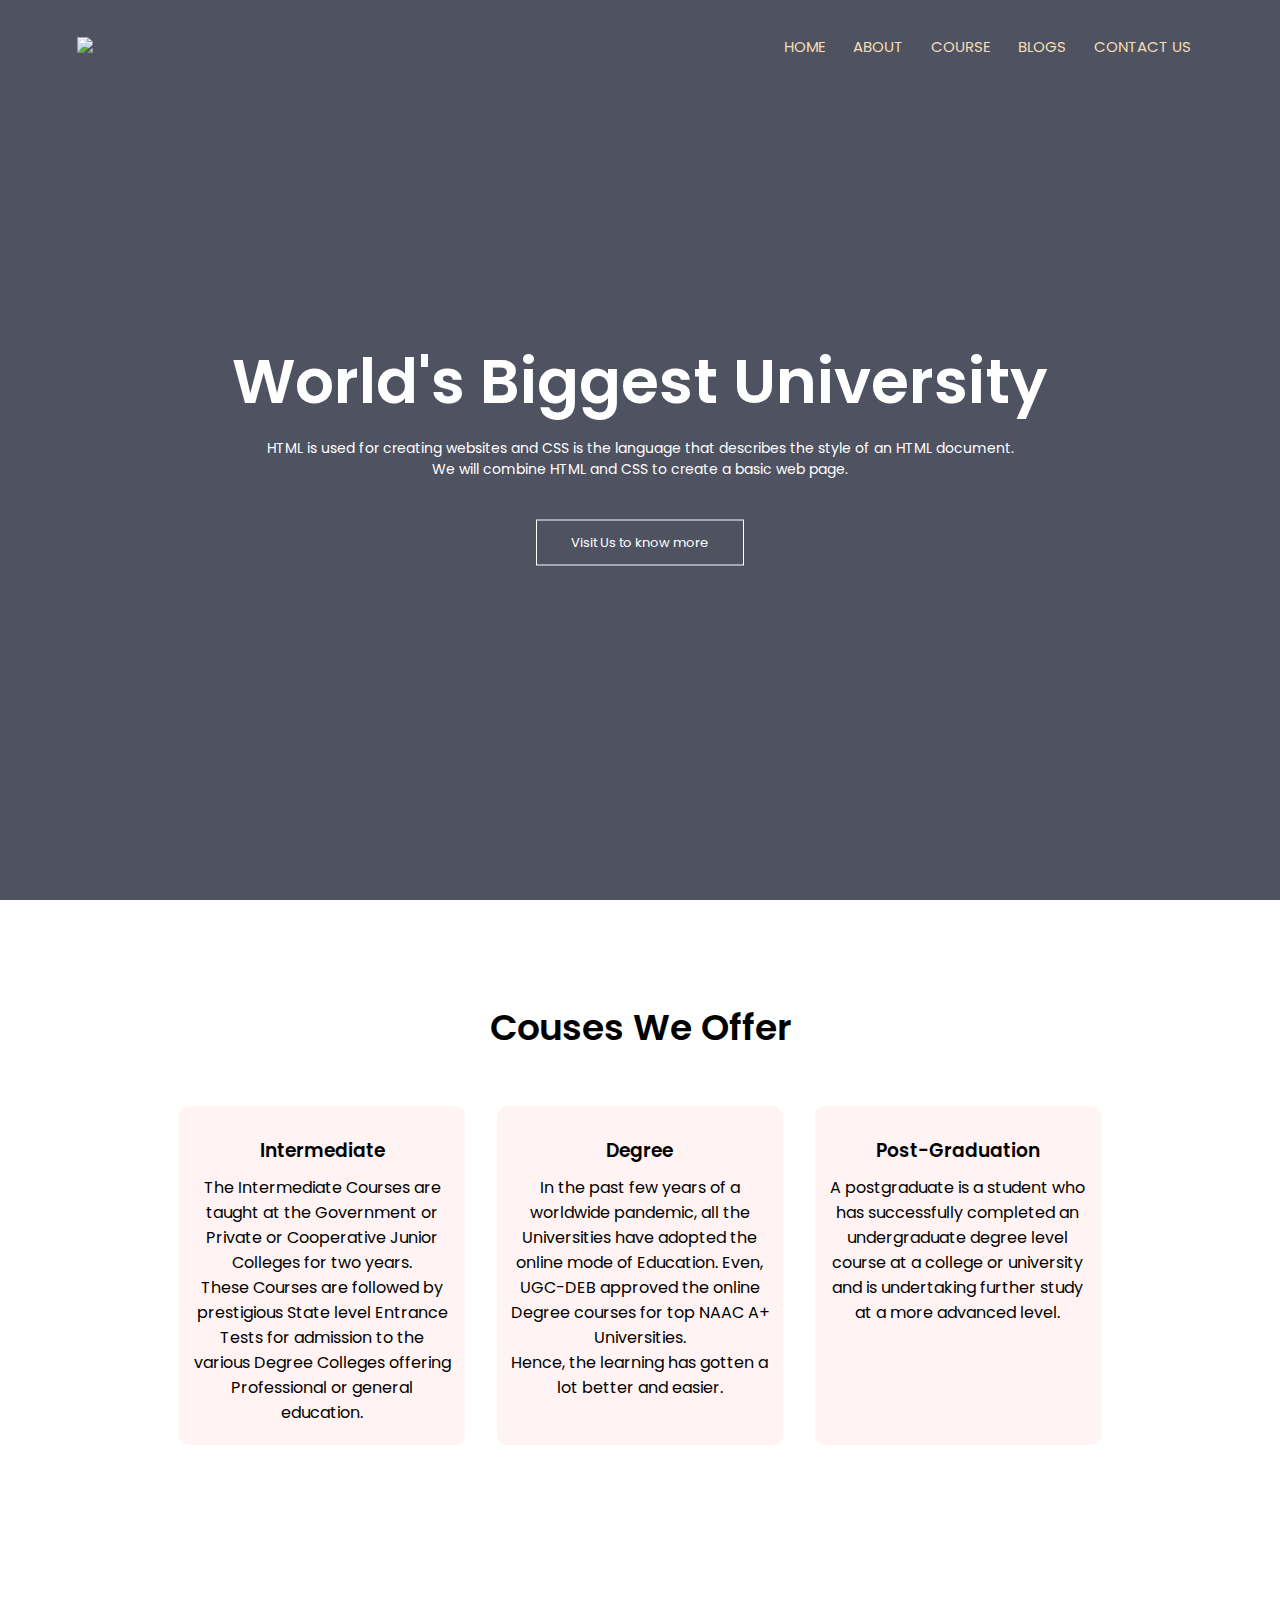
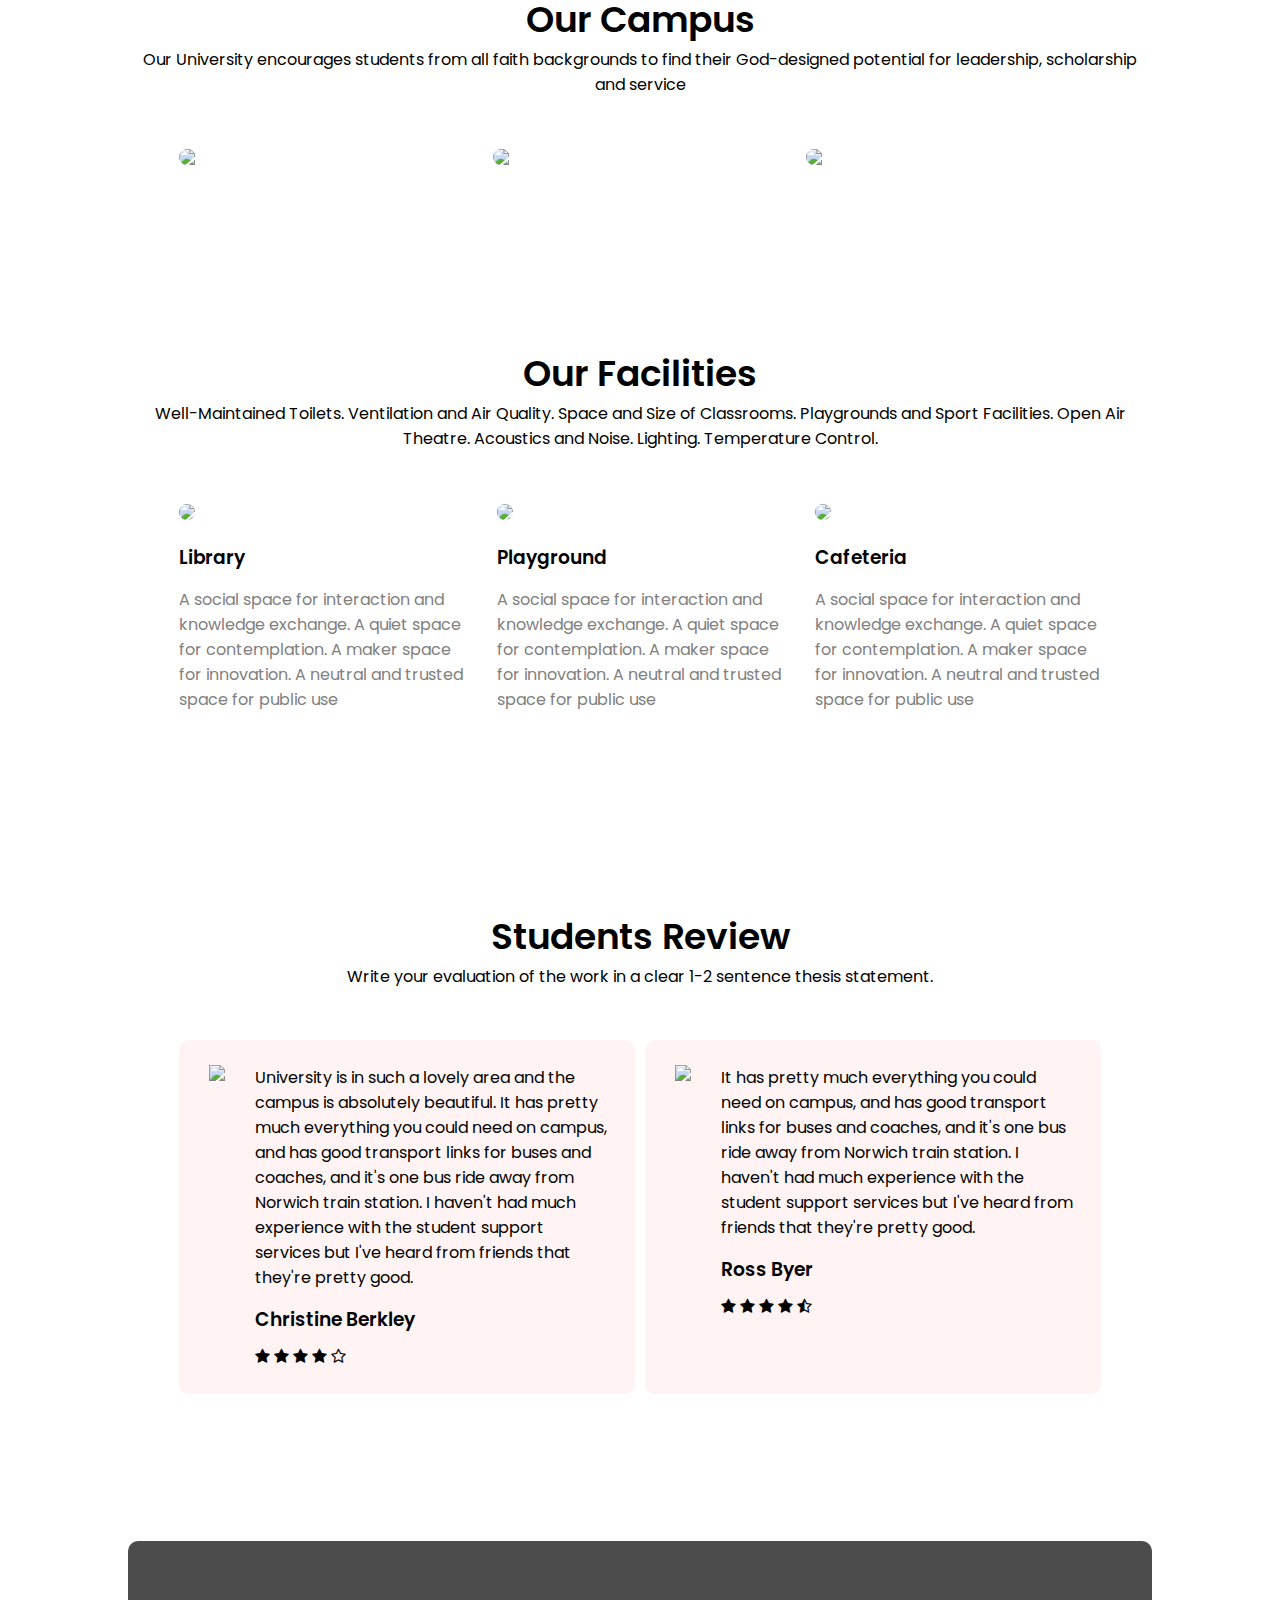
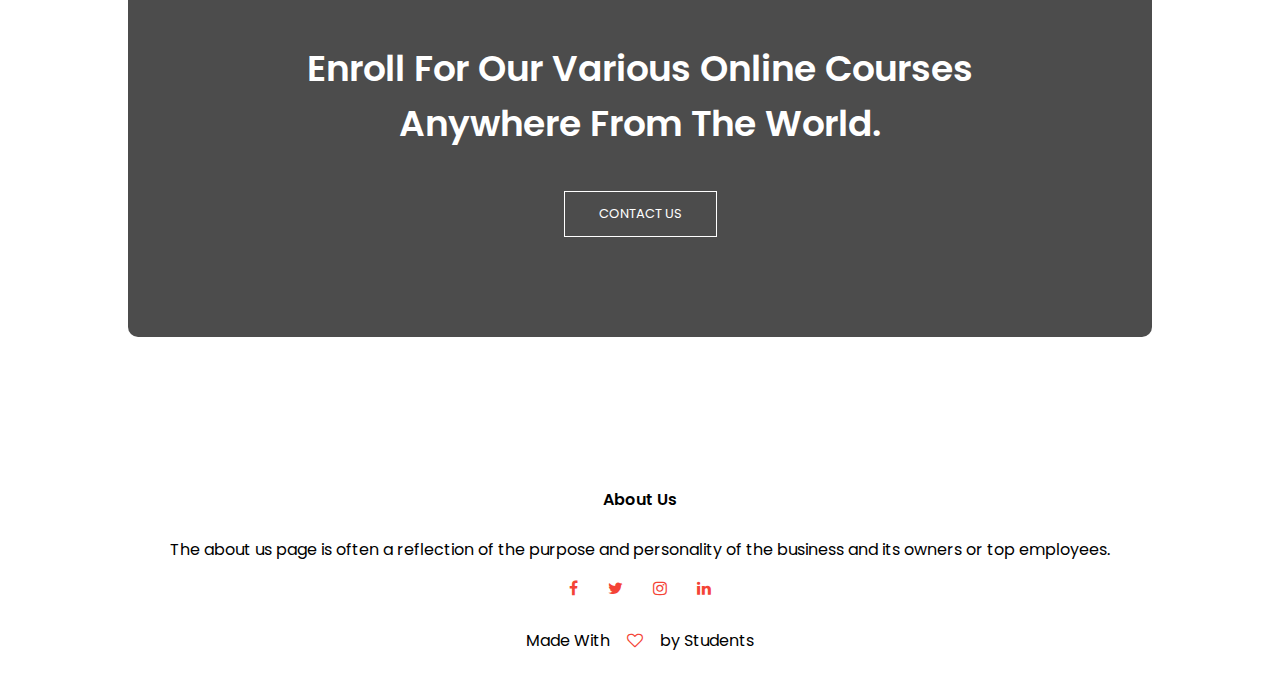
==== Index.html @ 0291d228 "Add files via upload" ====
<!DOCTYPE html>
<html lang="en">
<head>
    <meta charset="UTF-8">
    <meta http-equiv="X-UA-Compatible" content="IE=edge">
    <meta name="viewport" content="width=device-width, initial-scale=1.0">
    <title>University Website</title>
    <link rel="stylesheet" href="style.css">
    <link rel="preconnect" href="https://fonts.googleapis.com">
    <link rel="preconnect" href="https://fonts.gstatic.com" crossorigin>
    <link href="https://fonts.googleapis.com/css2?family=Poppins:wght@700&display=swap" rel="stylesheet">
    <link rel="stylesheet" href="https://stackpath.bootstrapcdn.com/font-awesome/4.7.0/css/font-awesome.min.css">

</head>
<body>
    <section class="header">
<nav>
    <a href="Index.html"><img src="images/logo.png"></a>
    <div class="nav-links" id="navLinks">
        <i class="fa fa-times" onclick="hideMenu()"></i>
        <ul>
            <li><a href="Index.html">HOME</a></li>
            <li><a href="about.html">ABOUT</a></li>
            <li><a href="course.html">COURSE</a></li>
            <li><a href="Blogs.html">BLOGS</a></li>
            <li><a href="contact.html">CONTACT US</a></li>
        </ul>
    </div>
    <i class="fa fa-bars" onclick="showMenu()"></i>
</nav>
<div class="text-box">
<h1>World's Biggest University</h1>
<p>HTML is used for creating websites and CSS is the language that describes the style of an HTML document.<br> We will combine HTML and CSS to create a basic web page.</p>
    <a href="" class="hero-btn">Visit Us to know more</a>
</div>
    </section>

<script>
    var navLinks=document.getElementById("navLinks");
    function showMenu(){
        navLinks.style.right="0";
    }
    function hideMenu(){
        navLinks.style.right="-200px";
    }
</script>
<!-------Course-------->    
<section class="course">
    <h1>Couses We Offer</h1>

    <div class="row">
        <div class="course-col">
            <h3>Intermediate</h3>
            <p>The Intermediate Courses are taught at the Government or Private or Cooperative Junior Colleges for two years.<br> These Courses are followed by prestigious State level Entrance Tests for admission to the various Degree Colleges offering Professional or general education.</p>
        </div>
        <div class="course-col">
            <h3>Degree</h3>
            <p>In the past few years of a worldwide pandemic, all the Universities have adopted the online mode of Education. Even, UGC-DEB approved the online Degree courses for top NAAC A+ Universities.<br> Hence, the learning has gotten a lot better and easier.</p>
        </div>
        <div class="course-col">
            <h3>Post-Graduation</h3>
            <p>A postgraduate is a student who has successfully completed an undergraduate degree level course at a college or university and is undertaking further study at a more advanced level.</p>
        </div>
    </div>
</section>
<!------Campus------>

<section class="campus">
<h1>Our Campus</h1>
<p>
    Our University encourages students from all faith backgrounds to find their God-designed potential for leadership, scholarship and service
</p>
<div class="row">
    <div class="campus-col">
        <img src="images/delhi.jpg" >
        <div class="layer">
            <h3>DELHI</h3>
        </div>
    </div>
    <div class="campus-col">
        <img src="images/newyork.png" >
        <div class="layer">
            <h3>NEWYORK</h3>
        </div>
    </div>
    <div class="campus-col">
        <img src="images/london.png" >
        <div class="layer">
            <h3>LONDON</h3>
        </div>
    </div>
    
</div>
</section>
<!-----Facilities---->
<section class="facilities">
    <h1>Our Facilities</h1>
    <p>Well-Maintained Toilets.
        Ventilation and Air Quality. 
        Space and Size of Classrooms. 
        Playgrounds and Sport Facilities. 
        Open Air Theatre. 
        Acoustics and Noise.
        Lighting. 
        Temperature Control.</p>
        <div class="row">
            <div class="facilities-col">
                <img src="images/library.png" >
                <h3>Library</h3>
                <p>A social space for interaction and knowledge exchange.
                    A quiet space for contemplation.
                    A maker space for innovation.
                    A neutral and trusted space for public use
                </p>
            </div>
            <div class="facilities-col">
                <img src="images/basketball.png" >
                <h3>Playground</h3>
                <p>A social space for interaction and knowledge exchange.
                    A quiet space for contemplation.
                    A maker space for innovation.
                    A neutral and trusted space for public use
                </p>
            </div>
            <div class="facilities-col">
                <img src="images/cafeteria.png" >
                <h3>Cafeteria</h3>
                <p>A social space for interaction and knowledge exchange.
                    A quiet space for contemplation.
                    A maker space for innovation.
                    A neutral and trusted space for public use
                </p>
            </div>
        </div>

</section>
<!------Testimonials------>
<section class="testimonials">
    <h1>Students Review</h1>
    <p>Write your evaluation of the work in a clear 1-2 sentence thesis statement.</p>
    <div class="row">
        <div class="testimonial-col">
            <img src="images/user.jpg">
            <div>
            <p>University is in such a lovely area and the campus is absolutely beautiful. It has pretty much everything you could need on campus, and has good transport links for buses and coaches, and it's one bus ride away from Norwich train station. I haven't had much experience with the student support services but I've heard from friends that they're pretty good.</p>
            <h3 style="margin-top:15px;text-align: left;">Christine Berkley</h3>
            <i class="fa fa-star" ></i>
            <i class="fa fa-star" ></i>
            <i class="fa fa-star" ></i>
            <i class="fa fa-star" ></i>
            <i class="fa fa-star-o" ></i>
            </div>
        </div>
        <div class="testimonial-col">
            <img src="images/user2.jpg">
            <div>
            <p> It has pretty much everything you could need on campus, and has good transport links for buses and coaches, and it's one bus ride away from Norwich train station. I haven't had much experience with the student support services but I've heard from friends that they're pretty good.</p>
            <h3 style="margin-top:15px;text-align: left;">Ross Byer</h3>
            <i class="fa fa-star" ></i>
            <i class="fa fa-star" ></i>
            <i class="fa fa-star" ></i>
            <i class="fa fa-star" ></i>
            <i class="fa fa-star-half-o" ></i>
            </div>
        </div>
    </div>

</section>
<!-----------cta------------>

<section class="cta">
    <h1 >Enroll For Our Various Online Courses<br>Anywhere From The World.</h1>
     <a href="" class="hero-btn">CONTACT US</a>
</section>
<!----Footer-->
<section class="footer">
<h4>About Us</h4>
<p>The about us page is often a reflection of the purpose and personality of the business and its owners or top employees.</p>
<div class="icons">
    <i class="fa fa-facebook" ></i>
    <i class="fa fa-twitter" ></i>
    <i class="fa fa-instagram" ></i>
    <i class="fa fa-linkedin" ></i>
    <p>Made With <i class="fa fa-heart-o" ></i> by Students</p>

</div>

</section>
</body>
</html>
---- style.css ----
* {
    margin: 0;
    padding: 0;
    font-family: 'Poppins', sans-serif;
}
.header{
    min-height: 100vh;
    width: 100%;
    background-image:linear-gradient(rgba(4,9,30,0.7),rgba(4,9,30,0.7)),url(images/back.jpg) ;
    background-position: center;
    background-size: cover;
    position: relative;

}
nav{
    display: flex;
    padding: 2% 6%;
    justify-content: space-between;
    align-items: center;
}
nav img{
    width: 150px;

}
.nav-links{
    flex: 1;
    text-align: right;
}
.nav-links ul li{
    list-style: none;
    display: inline-block;
    padding: 8px 12px;
    position: relative;
}
.nav-links ul li a{
    color: wheat;
    text-decoration: none;
    font-size: 15px;
}
.nav-links ul li::after{
    content: '';
    width: 0%;
    height: 2px;
    background: #f44336;
    display: block;
    margin:auto ;
    transition: 0.5s;
}
.nav-links ul li:hover::after{
     width: 100%;

}
.text-box{
    width: 90%;
    color: #fff;
    position: absolute;
    top: 50%;
    left: 50%;
    transform: translate(-50%,-50%);
    text-align: center;
}
.text-box h1{
    font-size: 62px;
}
.text-box p{
    margin: 10px 0 40px;
    font-size: 14px;
    color: #fff;
}
.hero-btn{
    display: inline-block;
    text-decoration: none;
    color: #fff;
    border: 1px solid #fff;
    padding: 12px 34px;
    font-size: 13px;
    background: transparent;
    position: relative;
    cursor: pointer;
}
.hero-btn:hover{
    border: 1px solid #f44336;
    background: #f44336;
    transition: 1s;
}
nav .fa{
    display: none;
}
@media(max-width:700px){
    .text-box h1{
        font-size: 20px;
    }
    .nav-links ul li{
        display: block;
    }
    .nav-links{
        position: fixed;
        background: #f44336;
        height: 100vh;
        width: 200px;
        top: 0;
        right: -200px;
        text-align: left;
        z-index: 2;
        transition: 1s;
    }
    nav .fa{
        display: block;
        color: #fff;
        margin: 10px;
        font-size: 22px;
        cursor: pointer;
    }
    .nav-links ul{
        padding: 30px;

    }
}
/*------Courses-------*/
.course{
    width: 80%;
    margin: auto;
    text-align: center;
    padding-top: 100px;
}
h1{
    font-size: 36px;
    font-weight: 600;
}

.row{
    margin: 5%;
    display: flex;
    justify-content: space-between;
}
.course-col{
    flex-basis: 31%;
    background: #fff3f3;
    border-radius: 10px;
    margin-bottom: 5%;
    padding: 20px 12px;
    box-sizing: border-box;
    transition: 0.5s;
}
h3{
    text-align: center;
    font-weight: 600;
    margin: 10px 0;
}
.course-col:hover{
    box-shadow: 0 0 20px 0 rgba(0,0,0,0.2);
}
@media(max-width: 700px){
.row{
    flex-direction: column;
}
}
/*----- Campus------*/
.campus{
    width: 80%;
    margin: auto;
    text-align: center;
    padding-top: 50px;
}
.campus-col{
    flex-basis: 32% ;
    border-radius: 10px;
    margin-bottom: 30px;
    position: relative;
    overflow: hidden;
}
.campus-col img{
    width: 100%;
    display: block;
}
.layer{
    background: transparent;
    height: 100%;
    width: 100%;
    position: absolute;
    top: 0;
    left: 0;
    transition: 0.5s;
}
.layer:hover{
background: rgba(226,0,0,0.7);
}
.layer h3{
    width: 100%;
    font-weight: 500;
    color: #fff;
    font-size: 26px;
    bottom: 0;
    left: 50%;
    transform: translateX(-50%);
    position: absolute;
    opacity: 0;
    transition: 0.5s;
}
.layer:hover h3{
    bottom: 49%;
    opacity: 1;
}
.facilities{
    width: 80%;
    margin: auto;
    text-align: center;
    padding-top: 100px;
}
.facilities-col{
    flex-basis: 31%;
    border-radius: 10px;
    margin-bottom: 5%;
    text-align: left;
}
.facilities-col img{
    width: 100%;
    border-radius: 10px;
}
.facilities-col p{
    padding: 0;
    color: gray;

}
.facilities-col h3{
    margin-top: 16px;
    margin-bottom: 15px;
    text-align: left;
}
/*-----testimonials-----*/
.testimonials{
    width: 80%;
    margin: auto;
    padding-top: 100px;
    text-align: center;
}
.testimonial-col{
    flex-basis: 44%;
    border-radius: 10px;
    margin-bottom: 5%;
    text-align: left;
    background: #fff3f3;
    padding: 25px;
    cursor: pointer;
    display: flex;
}
.testimonial-col img{
    height: 40px;
    margin-left: 5px;
    margin-right: 30px;
}
.testimonial-col p{
    padding: 0;
}
.cta{
    margin: 100px auto;
    width: 80%;
    background-image: linear-gradient(rgba(0,0,0,0.7),rgba(0,0,0,0.7)),url(images/banner2.jpg);
    background-position: center;
    background-size: cover;
    border-radius: 10px;
    padding: 100px 0;
    text-align: center;
}
.cta h1{
    padding: 0;
    margin-bottom: 40px;
    color: #fff;
}
@media(max-width:700px) {
    .cta h1{
        font-size: 24px;
    }
    
}
/*------Footer----*/
.footer{
width: 100%;
text-align: center;
padding: 30px 0;
}
.footer h4{
    margin-bottom: 25px;
    margin-top: 20px;
    font-weight: 600;

}
.icons .fa{
    color: #f44336;
    padding: 18px 0;
    margin: 0 13px;
    cursor: pointer;
}
.fa-heart-o{
    color: #f44336;
}
/*------About us----*/
.sub-header{
    height: 50vh;
    width: 100%;
    background-image: linear-gradient(rgba(4,9,30,0.7),rgba(4,9,30,0.7)),url(images/background.jpg);
    background-position: center;
    background-size: cover;
    text-align: center;
    color: #fff;
}
.sub-header h1{
    margin-top: 100px;
}
.about-us{
    width: 80%;
    margin: auto;
    padding-top: 80px;
    padding-bottom: 50px;
}
.about-col{
    flex-basis: 48%;
    padding: 30px 2px;
}
.about-col img{
    width: 100%;
}
.about-col h1{
    padding-top: 0;
}
.about-col p{
    padding: 15px 0 25px;
}
.red-btn{
    border: 1px solid #f44336;
    background: transparent;
    color: #f44336;
}
.red-btn:hover{
    color: #fff;
}
.location{
    width: 80%;
    margin: auto;
    padding: 80px 0;
}
.location iframe{
    width: 100%;

}
.contact-us{
    width: 80%;
    margin: auto;
}
.contact-col{
    flex-basis: 48%;
    margin-bottom: 30px;
}
.contact-col div{
    display: flex;
    align-items: center;
    margin-bottom: 40px;
}
.contact-col div .fa{
    font-size: 28px;
    color: #f44336;
    margin: 10px;
    margin-right: 30px;
}
.contact-col input, .contact-col textarea{
    width: 100%;
    padding: 15px;
    margin-bottom: 17px;
    outline: none;
    border: 1px solid #ccc;
    box-sizing: border-box;
}
.blog-content{
    margin:auto;
    padding: 60px;
    
}
.blog-left{
    flex-basis: 65%;
}
.blog-left img{
    width: 100%;
}

.blog-left h2{
    color:#222;
    font-weight:600 ;
    margin: 30px 0;
    padding: 5px 0;

}

.clickable-div{
    background: #f0f0f0;
}
.clickable-div1{
    background: #f0f0f0;
}
.clickable-div:hover{
    cursor: pointer;
}
.clickable-div1:hover{
    cursor: pointer;
}

.blog-left p{
    color:#999;
    padding: 0;
}

.blog-right{
    flex-basis: 32%;
}

.blog-right h3{
    background: #f44336;
    color:#fff;
    padding: 7px 0;
    font-size: 16px;
    margin-bottom: 20px;
}

.blog-right div{
    display: flex;
    align-items: center;
    justify-content: space-between;
    color: #555;
    padding: 8px;
    box-sizing: border-box;
}

.comment-box{
    border:  1px solid #ccc;
    margin: 50px 0;
    padding: 10px 20px;
}

.comment-box h3{
    text-align: left;
}

.comment-form input, .comment-form textarea{
    width: 100%;
    padding: 10px;
    margin: 15px 0;
    box-sizing: border-box;
    border: none;
    outline: none;
    background: #f0f0f0;
}

.comment-form button{
    margin: 10px 0;
}

@media(max-width:700px){
    .sub-header h1{
        font-size: 24px;
    }
}
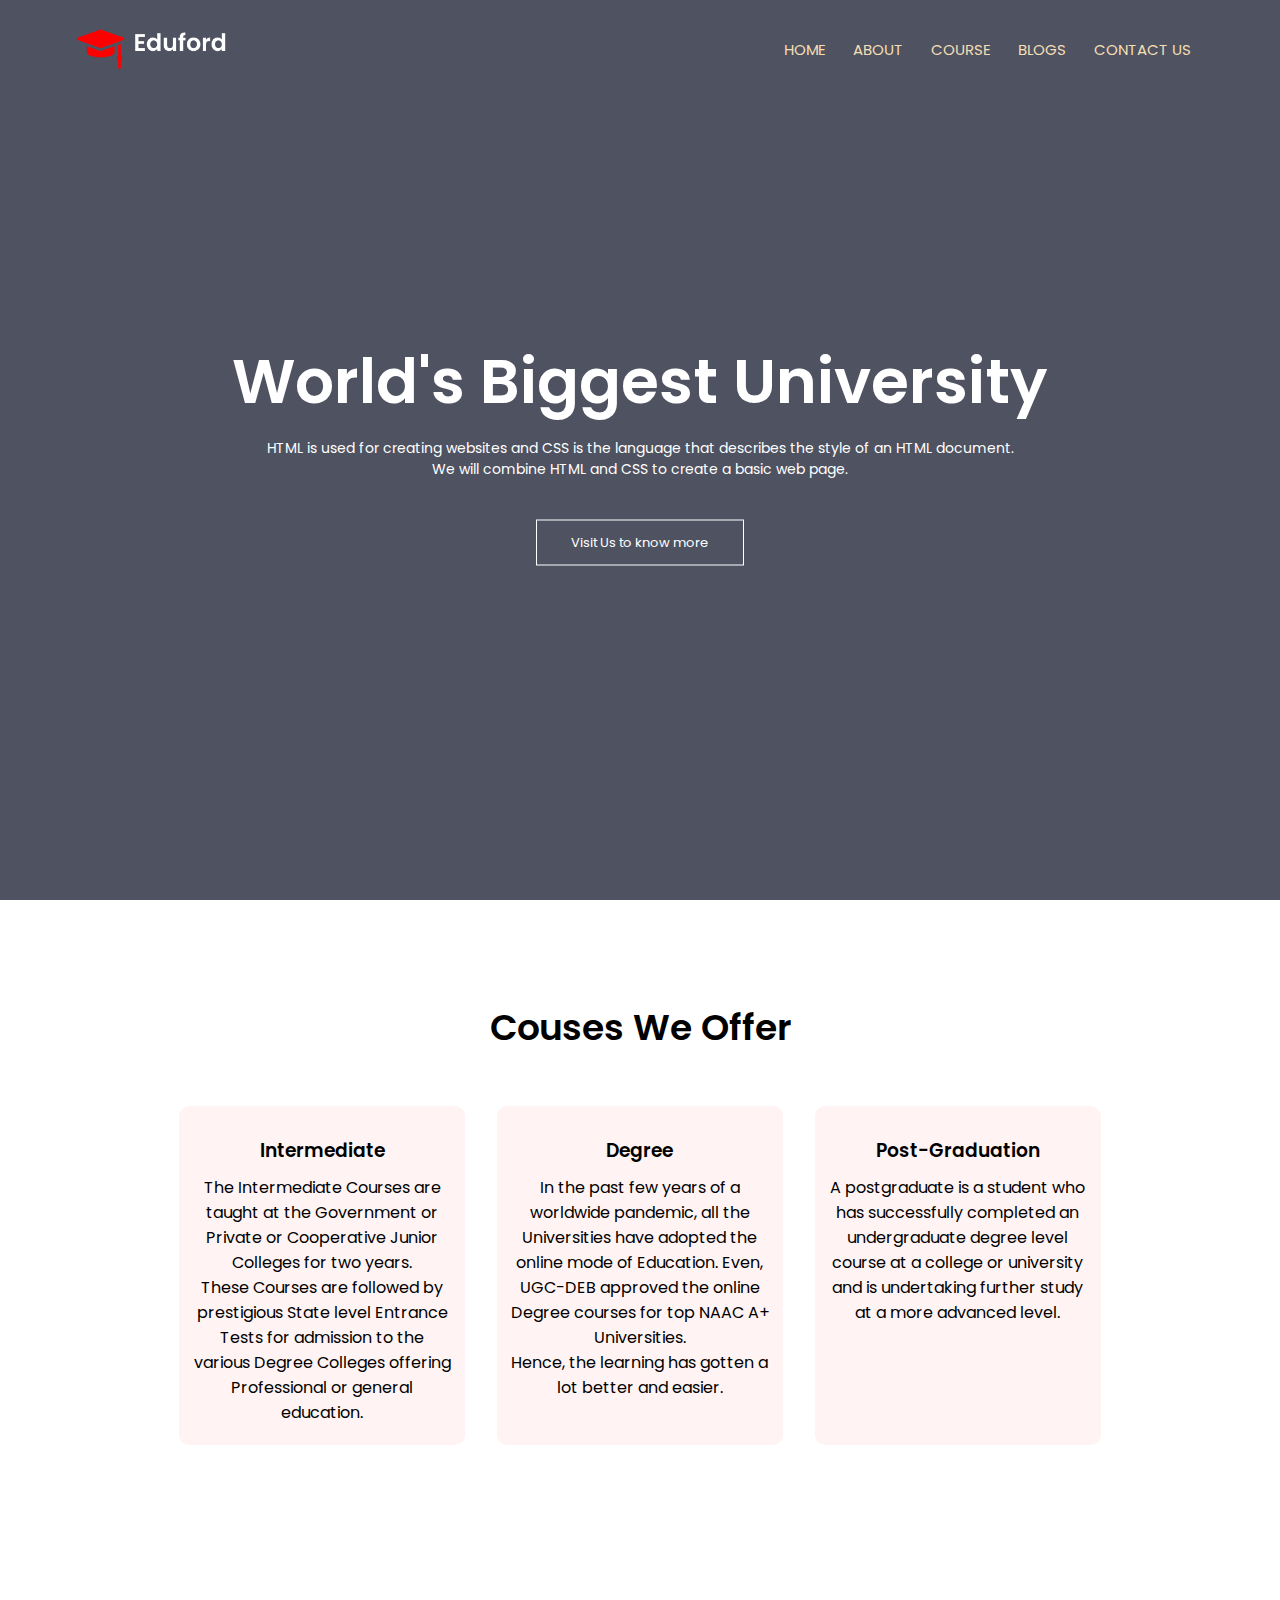
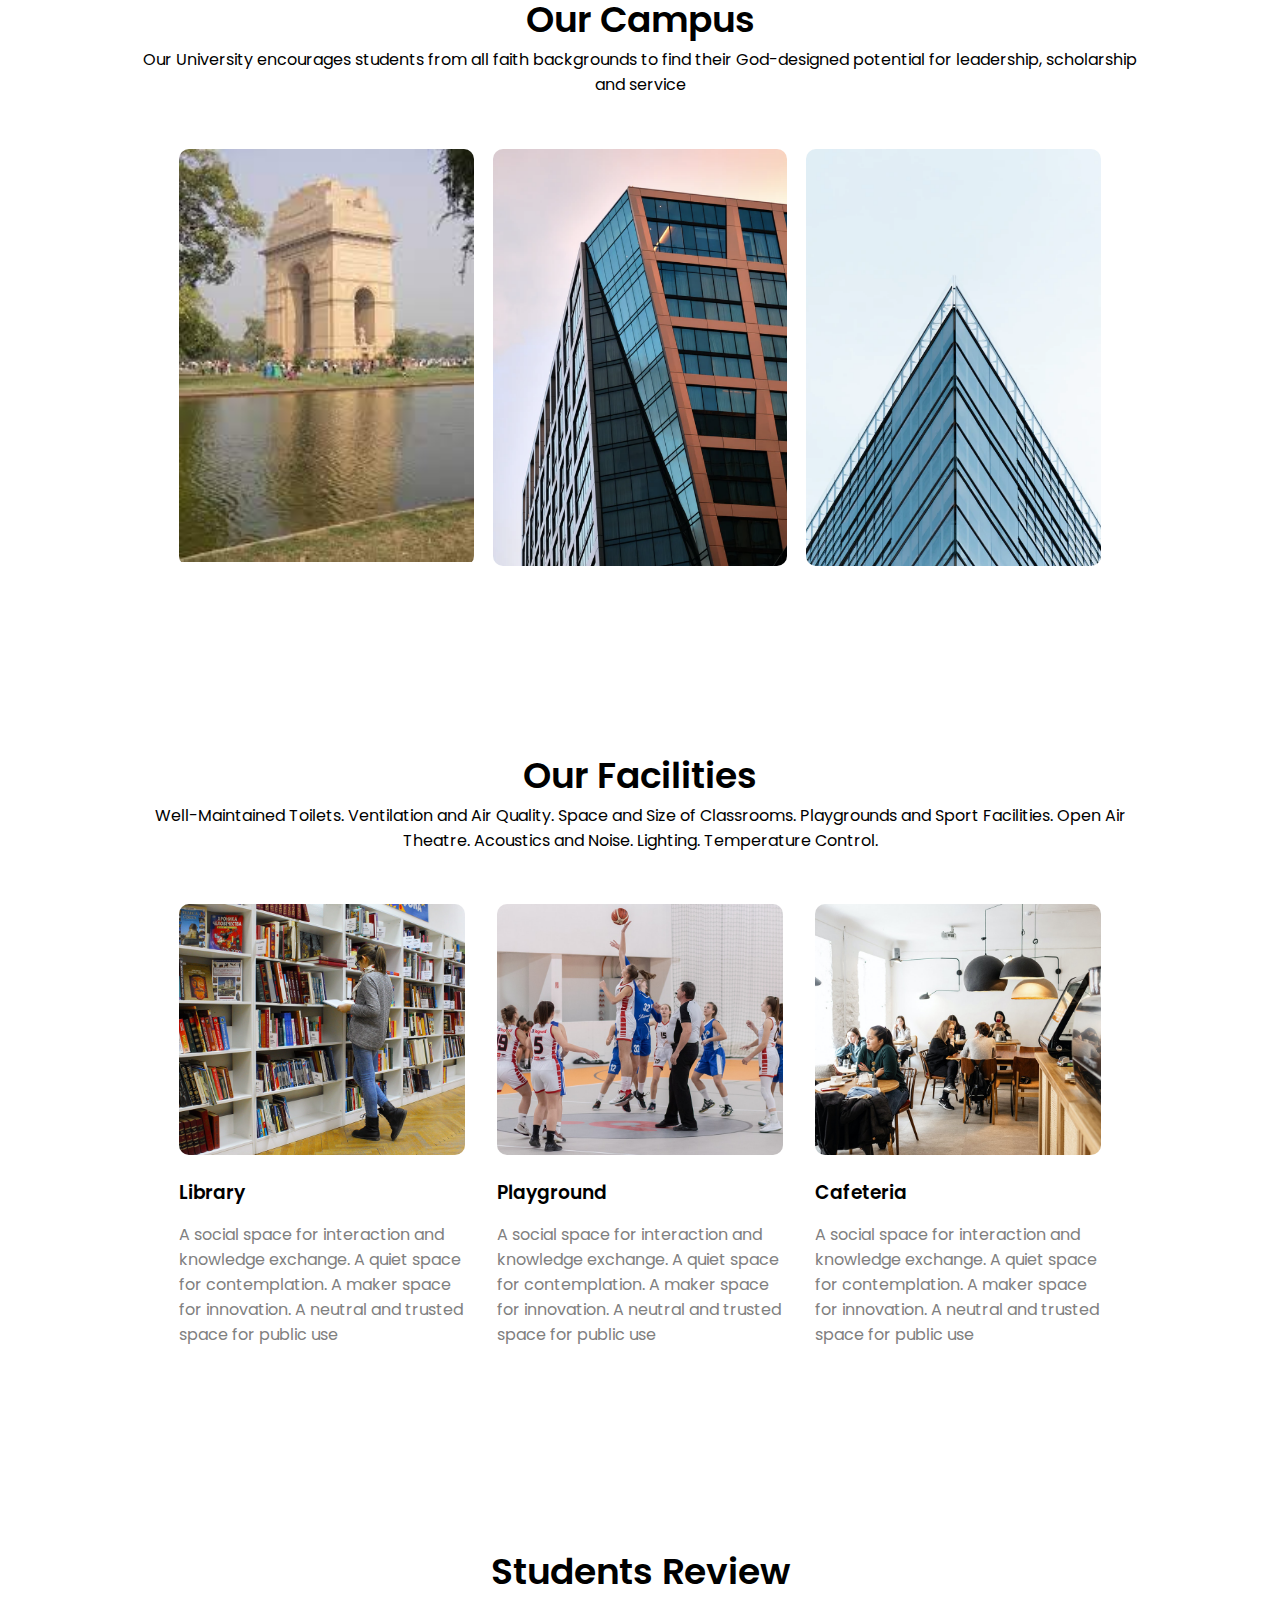
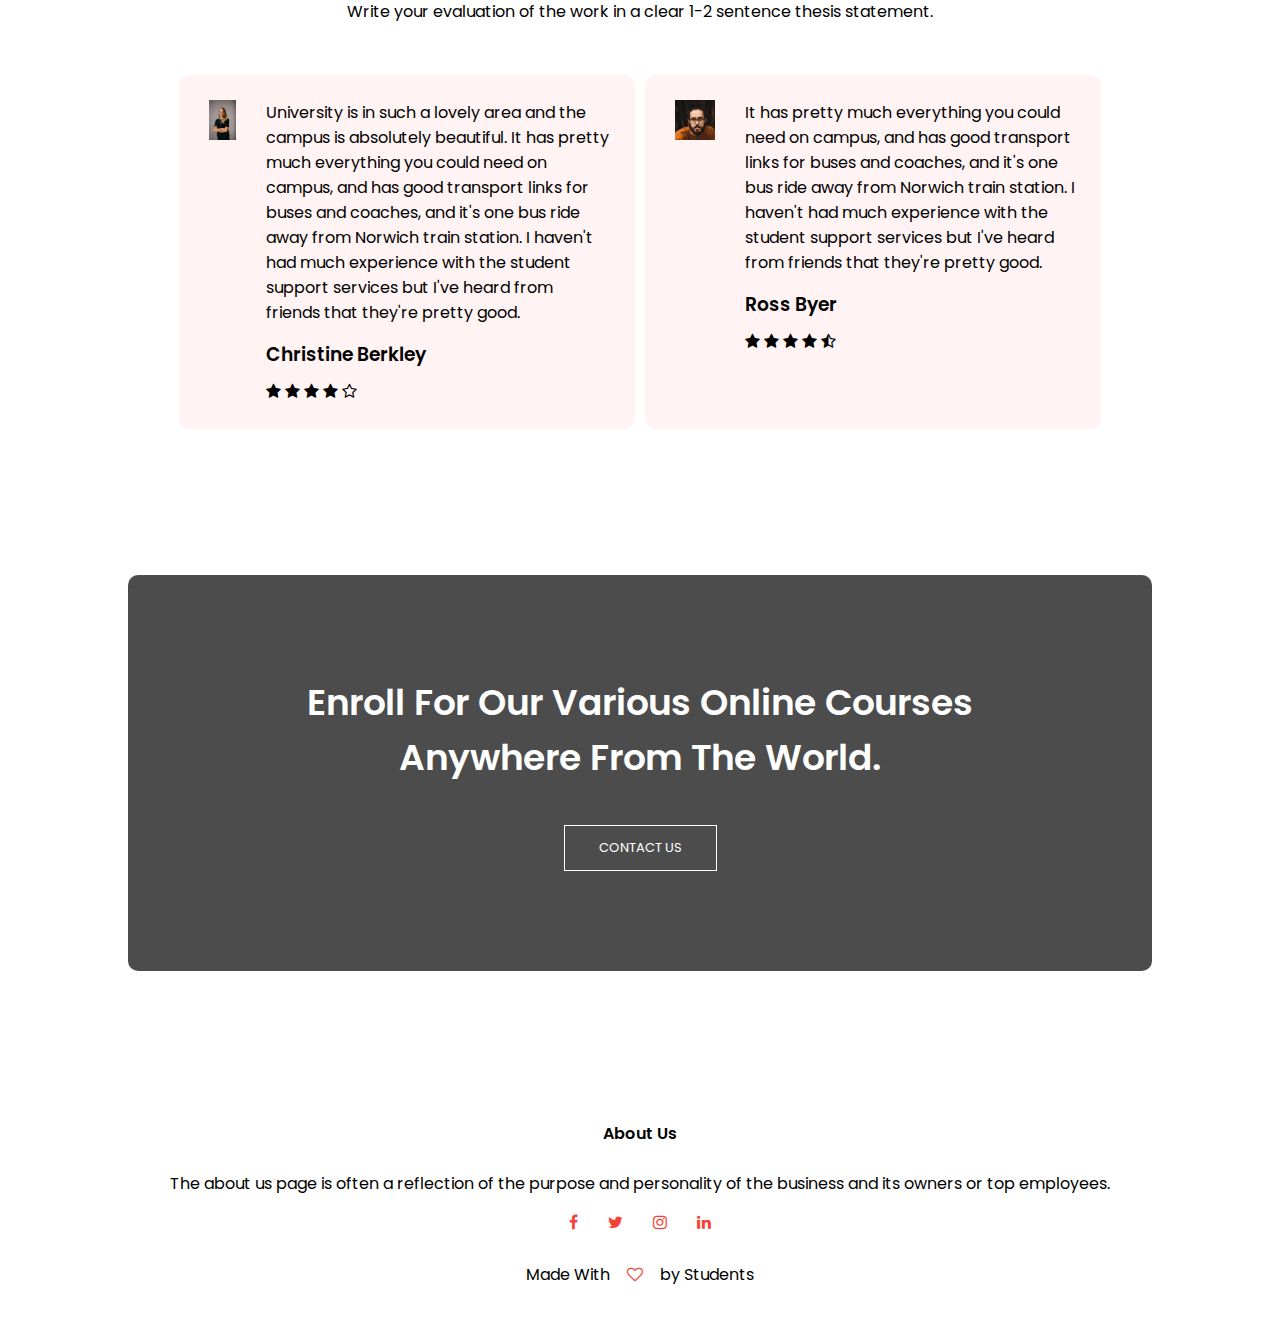
==== commit 44e75bdf: "Update Index.html" ====
--- a/Index.html
+++ b/Index.html
@@ -15,7 +15,7 @@
 <body>
     <section class="header">
 <nav>
-    <a href="Index.html"><img src="images/logo.png"></a>
+    <a href="Index.html"><img src="logo.png"></a>
     <div class="nav-links" id="navLinks">
         <i class="fa fa-times" onclick="hideMenu()"></i>
         <ul>
@@ -72,19 +72,19 @@
 </p>
 <div class="row">
     <div class="campus-col">
-        <img src="images/delhi.jpg" >
+        <img src="delhi.jpg" >
         <div class="layer">
             <h3>DELHI</h3>
         </div>
     </div>
     <div class="campus-col">
-        <img src="images/newyork.png" >
+        <img src="newyork.png" >
         <div class="layer">
             <h3>NEWYORK</h3>
         </div>
     </div>
     <div class="campus-col">
-        <img src="images/london.png" >
+        <img src="london.png" >
         <div class="layer">
             <h3>LONDON</h3>
         </div>
@@ -105,7 +105,7 @@
         Temperature Control.</p>
         <div class="row">
             <div class="facilities-col">
-                <img src="images/library.png" >
+                <img src="library.png" >
                 <h3>Library</h3>
                 <p>A social space for interaction and knowledge exchange.
                     A quiet space for contemplation.
@@ -114,7 +114,7 @@
                 </p>
             </div>
             <div class="facilities-col">
-                <img src="images/basketball.png" >
+                <img src="basketball.png" >
                 <h3>Playground</h3>
                 <p>A social space for interaction and knowledge exchange.
                     A quiet space for contemplation.
@@ -123,7 +123,7 @@
                 </p>
             </div>
             <div class="facilities-col">
-                <img src="images/cafeteria.png" >
+                <img src="cafeteria.png" >
                 <h3>Cafeteria</h3>
                 <p>A social space for interaction and knowledge exchange.
                     A quiet space for contemplation.
@@ -140,7 +140,7 @@
     <p>Write your evaluation of the work in a clear 1-2 sentence thesis statement.</p>
     <div class="row">
         <div class="testimonial-col">
-            <img src="images/user.jpg">
+            <img src="user.jpg">
             <div>
             <p>University is in such a lovely area and the campus is absolutely beautiful. It has pretty much everything you could need on campus, and has good transport links for buses and coaches, and it's one bus ride away from Norwich train station. I haven't had much experience with the student support services but I've heard from friends that they're pretty good.</p>
             <h3 style="margin-top:15px;text-align: left;">Christine Berkley</h3>
@@ -152,7 +152,7 @@
             </div>
         </div>
         <div class="testimonial-col">
-            <img src="images/user2.jpg">
+            <img src="user2.jpg">
             <div>
             <p> It has pretty much everything you could need on campus, and has good transport links for buses and coaches, and it's one bus ride away from Norwich train station. I haven't had much experience with the student support services but I've heard from friends that they're pretty good.</p>
             <h3 style="margin-top:15px;text-align: left;">Ross Byer</h3>
@@ -187,4 +187,4 @@
 
 </section>
 </body>
-</html>+</html>
